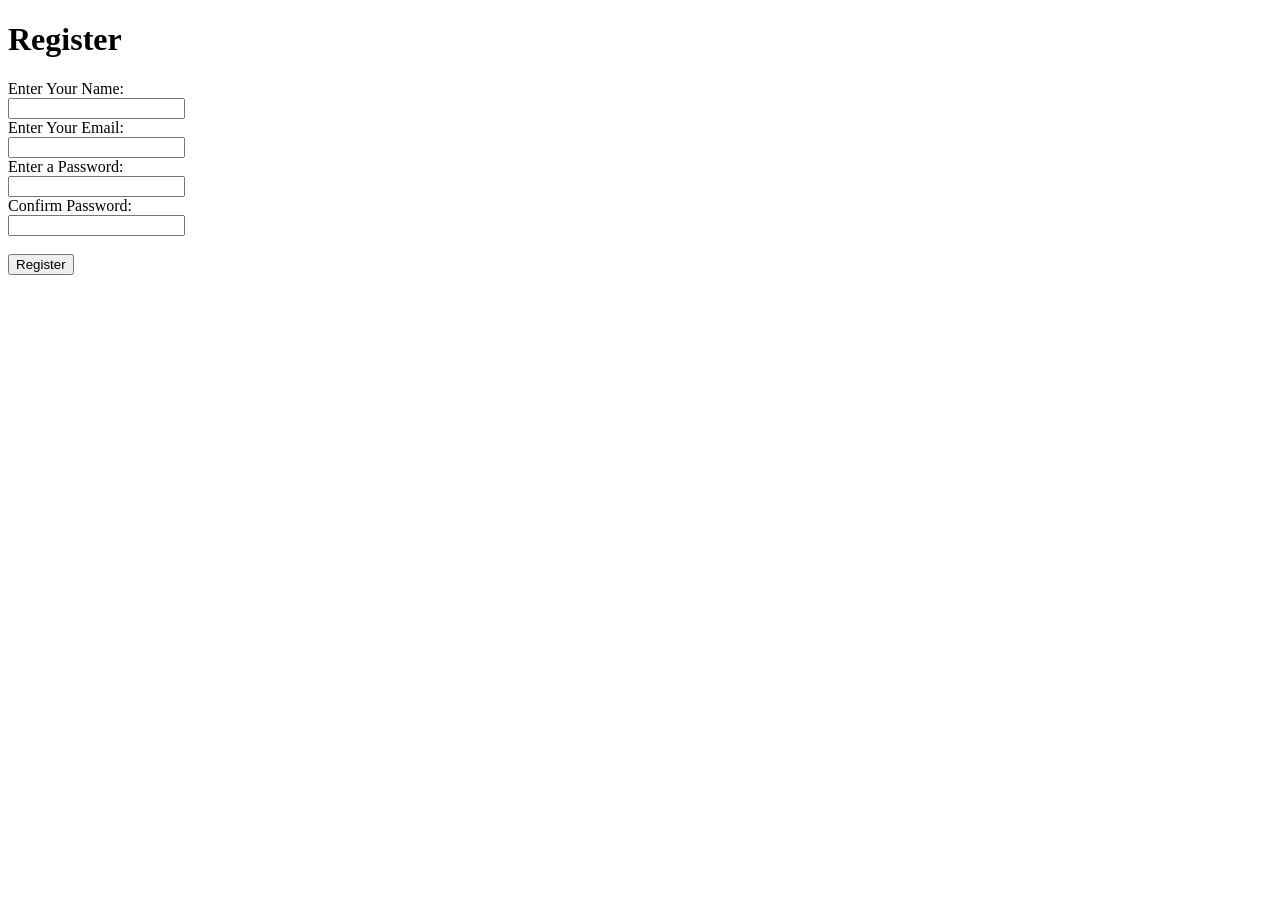
==== index.html @ 2abb20a3 "login project basic structure done" ====
<!DOCTYPE html>
<html lang="en">
<head>
  <meta charset="UTF-8">
  <meta name="viewport" content="width=device-width, initial-scale=1.0">
  <title>Register</title>
</head>
<body>
  <h1>Register</h1>
  <form id="registrationForm" onsubmit="register(event)">
    <label for="name">Enter Your Name:</label><br>
    <input type="text" id="name" required><br>
    <label for="email">Enter Your Email:</label><br>
    <input type="email" id="email" required><br>
    <label for="password">Enter a Password:</label><br>
    <input type="password" id="password" required><br>
    <label for="confirmPassword">Confirm Password:</label><br>
    <input type="password" id="confirmPassword" required><br><br>
    <button type="submit">Register</button>
  </form>
  <script>
    function register(event){
      event.preventDefault();
      name = document.getElementById("name").value;
      email = document.getElementById("email").value;
      password = document.getElementById("password").value;
      confirmPassword = document.getElementById("confirmPassword").value;
      if (password == confirmPassword){
        localStorage.setItem("userName", name);
        localStorage.setItem("userEmail", email);
        localStorage.setItem("userPassword", password);
        window.location.href = "login.html";
      }
      else{
        window.alert("Confirm Password & Password Don't Match");
      }     
    }
  </script>
</body>
</html>
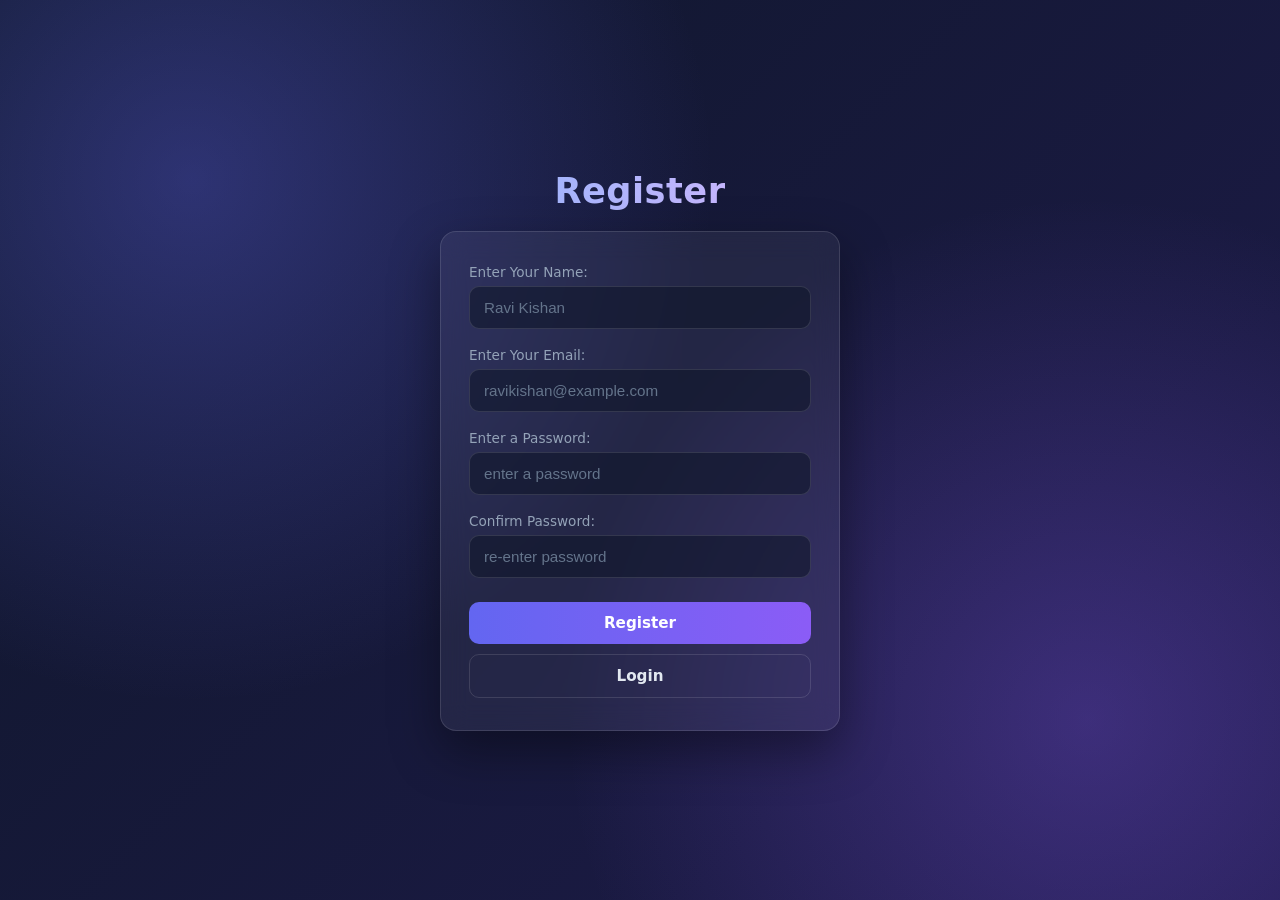
==== commit e61c5973: "added styling" ====
--- a/index.html
+++ b/index.html
@@ -4,19 +4,31 @@
   <meta charset="UTF-8">
   <meta name="viewport" content="width=device-width, initial-scale=1.0">
   <title>Register</title>
+  <link rel="stylesheet" href="style.css">
 </head>
-<body>
-  <h1>Register</h1>
+<body class="auth-page">
+  <h1 class="main-label">Register</h1>
   <form id="registrationForm" onsubmit="register(event)">
-    <label for="name">Enter Your Name:</label><br>
-    <input type="text" id="name" required><br>
-    <label for="email">Enter Your Email:</label><br>
-    <input type="email" id="email" required><br>
-    <label for="password">Enter a Password:</label><br>
-    <input type="password" id="password" required><br>
-    <label for="confirmPassword">Confirm Password:</label><br>
-    <input type="password" id="confirmPassword" required><br><br>
-    <button type="submit">Register</button>
+    <div class="field">
+      <label for="name">Enter Your Name:</label>
+      <input type="text" id="name" placeholder="Ravi Kishan" required>
+    </div>
+    <div class="field">
+      <label for="email">Enter Your Email:</label>
+      <input type="email" id="email" placeholder="ravikishan@example.com" required>
+    </div>
+    <div class="field">
+      <label for="password">Enter a Password:</label>
+      <input type="password" id="password" placeholder="enter a password" required>
+    </div>
+    <div class="field">
+      <label for="confirmPassword">Confirm Password:</label>
+      <input type="password" id="confirmPassword" placeholder="re-enter password" required>
+    </div>
+    <div class="btn-group">
+      <button type="submit">Register</button>
+      <button class="btn-secondary" onclick="loginBtn()">Login</button>
+    </div>
   </form>
   <script>
     function register(event){
@@ -35,6 +47,9 @@
         window.alert("Confirm Password & Password Don't Match");
       }     
     }
+    function loginBtn(){
+      window.location.href = "login.html";
+    }
   </script>
 </body>
 </html>
--- a/style.css
+++ b/style.css
@@ -0,0 +1,243 @@
+:root {
+  --bg-1: #0f172a;
+  --bg-2: #1e1b4b;
+  --accent: #6366f1;
+  --accent-2: #8b5cf6;
+  --text: #e2e8f0;
+  --muted: #94a3b8;
+  --glass: rgba(255, 255, 255, 0.06);
+  --border: rgba(255, 255, 255, 0.12);
+  --radius: 16px;
+}
+
+* {
+  margin: 0;
+  padding: 0;
+  box-sizing: border-box;
+}
+
+body {
+  min-height: 100vh;
+  font-family: "Segoe UI", system-ui, -apple-system, Roboto, sans-serif;
+  color: var(--text);
+  background:
+    radial-gradient(circle at 15% 20%, rgba(99, 102, 241, 0.35), transparent 40%),
+    radial-gradient(circle at 85% 80%, rgba(139, 92, 246, 0.3), transparent 40%),
+    linear-gradient(135deg, var(--bg-1), var(--bg-2));
+  background-attachment: fixed;
+}
+
+/* ---------- Auth pages (register + login) ---------- */
+.auth-page {
+  display: flex;
+  flex-direction: column;
+  align-items: center;
+  justify-content: center;
+  padding: 24px;
+}
+
+.main-label {
+  font-size: 2.2rem;
+  font-weight: 700;
+  margin-bottom: 20px;
+  letter-spacing: 0.5px;
+  background: linear-gradient(90deg, #a5b4fc, #c4b5fd);
+  -webkit-background-clip: text;
+  background-clip: text;
+  color: transparent;
+}
+
+#registrationForm,
+#loginForm {
+  width: 100%;
+  max-width: 400px;
+  display: flex;
+  flex-direction: column;
+  gap: 18px;
+  padding: 32px 28px;
+  background: var(--glass);
+  border: 1px solid var(--border);
+  border-radius: var(--radius);
+  backdrop-filter: blur(14px);
+  -webkit-backdrop-filter: blur(14px);
+  box-shadow: 0 20px 50px rgba(0, 0, 0, 0.4);
+}
+
+.field {
+  display: flex;
+  flex-direction: column;
+  gap: 6px;
+}
+
+label {
+  font-size: 0.85rem;
+  font-weight: 500;
+  color: var(--muted);
+}
+
+input {
+  width: 100%;
+  padding: 12px 14px;
+  font-size: 0.95rem;
+  color: var(--text);
+  background: rgba(15, 23, 42, 0.6);
+  border: 1px solid var(--border);
+  border-radius: 10px;
+  outline: none;
+  transition: border-color 0.2s, box-shadow 0.2s;
+}
+
+input::placeholder {
+  color: #64748b;
+}
+
+input:focus {
+  border-color: var(--accent);
+  box-shadow: 0 0 0 3px rgba(99, 102, 241, 0.25);
+}
+
+.btn-group {
+  display: flex;
+  flex-direction: column;
+  gap: 10px;
+  margin-top: 6px;
+}
+
+button {
+  width: 100%;
+  padding: 12px 16px;
+  font-size: 0.95rem;
+  font-weight: 600;
+  font-family: inherit;
+  color: #fff;
+  background: linear-gradient(90deg, var(--accent), var(--accent-2));
+  border: none;
+  border-radius: 10px;
+  cursor: pointer;
+  transition: transform 0.15s, box-shadow 0.2s, background 0.2s;
+}
+
+button:hover {
+  transform: translateY(-2px);
+  box-shadow: 0 8px 20px rgba(99, 102, 241, 0.4);
+}
+
+button:active {
+  transform: translateY(0);
+}
+
+.btn-secondary {
+  background: transparent;
+  border: 1px solid var(--border);
+  color: var(--text);
+}
+
+.btn-secondary:hover {
+  background: var(--glass);
+  box-shadow: none;
+}
+
+/* ---------- Home page ---------- */
+nav {
+  position: sticky;
+  top: 0;
+  z-index: 10;
+  padding: 16px 32px;
+  background: rgba(15, 23, 42, 0.7);
+  border-bottom: 1px solid var(--border);
+  backdrop-filter: blur(12px);
+  -webkit-backdrop-filter: blur(12px);
+}
+
+nav ul {
+  display: flex;
+  justify-content: center;
+  gap: 8px;
+  list-style: none;
+}
+
+nav li {
+  padding: 8px 18px;
+  font-size: 0.95rem;
+  font-weight: 500;
+  color: var(--muted);
+  border-radius: 999px;
+  cursor: pointer;
+  transition: background 0.2s, color 0.2s;
+}
+
+nav li:hover {
+  background: var(--glass);
+  color: #fff;
+}
+
+nav li:first-child {
+  color: #fff;
+  background: linear-gradient(90deg, var(--accent), var(--accent-2));
+}
+
+.hero-section {
+  max-width: 1100px;
+  margin: 0 auto;
+  padding: 60px 24px 80px;
+  display: grid;
+  grid-template-columns: repeat(auto-fit, minmax(240px, 1fr));
+  gap: 24px;
+}
+
+#nameBar {
+  grid-column: 1 / -1;
+  text-align: center;
+  font-size: clamp(1.8rem, 5vw, 3rem);
+  font-weight: 800;
+  margin-bottom: 20px;
+  background: linear-gradient(90deg, #a5b4fc, #f0abfc);
+  -webkit-background-clip: text;
+  background-clip: text;
+  color: transparent;
+}
+
+.card {
+  min-height: 220px;
+  background: var(--glass);
+  border: 1px solid var(--border);
+  border-radius: var(--radius);
+  backdrop-filter: blur(10px);
+  -webkit-backdrop-filter: blur(10px);
+  box-shadow: 0 10px 30px rgba(0, 0, 0, 0.3);
+  position: relative;
+  overflow: hidden;
+  transition: transform 0.25s, box-shadow 0.25s, border-color 0.25s;
+}
+
+.card::before {
+  content: "";
+  position: absolute;
+  inset: 0;
+  background: linear-gradient(135deg, rgba(99, 102, 241, 0.25), transparent 60%);
+}
+
+.card:hover {
+  transform: translateY(-6px);
+  border-color: rgba(165, 180, 252, 0.5);
+  box-shadow: 0 18px 40px rgba(99, 102, 241, 0.3);
+}
+
+#logoutBtn {
+  grid-column: 1 / -1;
+  justify-self: center;
+  width: auto;
+  min-width: 160px;
+  margin-top: 20px;
+  background: linear-gradient(90deg, #ef4444, #f43f5e);
+}
+
+#logoutBtn:hover {
+  box-shadow: 0 8px 20px rgba(244, 63, 94, 0.4);
+}
+
+@media (max-width: 480px) {
+  nav { padding: 12px; }
+  nav li { padding: 6px 12px; font-size: 0.85rem; }
+  #registrationForm, #loginForm { padding: 24px 18px; }
+}
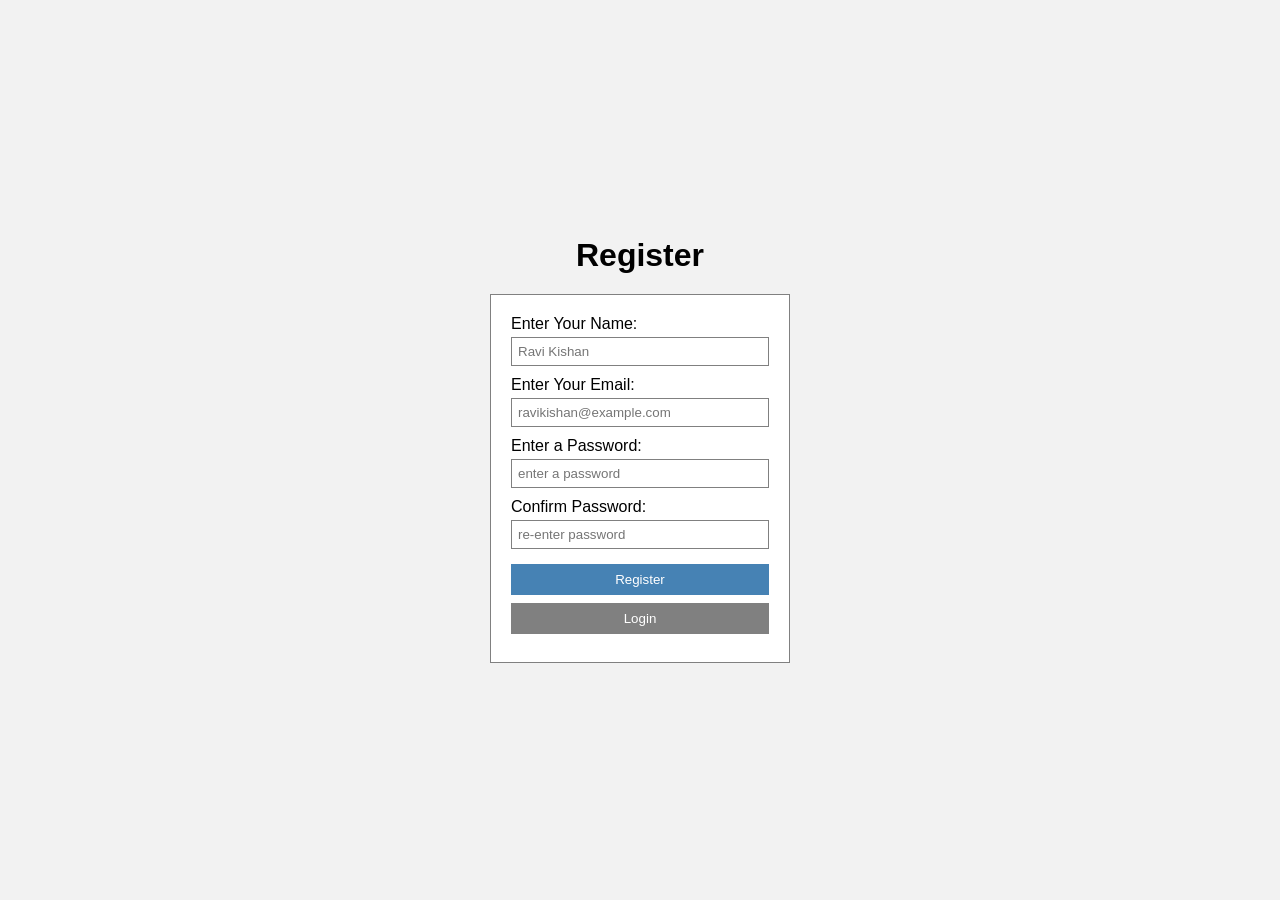
==== commit e490abec: "added styling" ====
--- a/index.html
+++ b/index.html
@@ -6,7 +6,7 @@
   <title>Register</title>
   <link rel="stylesheet" href="style.css">
 </head>
-<body class="auth-page">
+<body class="authentication-page">
   <h1 class="main-label">Register</h1>
   <form id="registrationForm" onsubmit="register(event)">
     <div class="field">
@@ -27,7 +27,7 @@
     </div>
     <div class="btn-group">
       <button type="submit">Register</button>
-      <button class="btn-secondary" onclick="loginBtn()">Login</button>
+      <button class="btn-secondary" type="button" onclick="loginBtn()">Login</button>
     </div>
   </form>
   <script>
--- a/style.css
+++ b/style.css
@@ -1,15 +1,3 @@
-:root {
-  --bg-1: #0f172a;
-  --bg-2: #1e1b4b;
-  --accent: #6366f1;
-  --accent-2: #8b5cf6;
-  --text: #e2e8f0;
-  --muted: #94a3b8;
-  --glass: rgba(255, 255, 255, 0.06);
-  --border: rgba(255, 255, 255, 0.12);
-  --radius: 16px;
-}
-
 * {
   margin: 0;
   padding: 0;
@@ -17,227 +5,109 @@
 }
 
 body {
-  min-height: 100vh;
-  font-family: "Segoe UI", system-ui, -apple-system, Roboto, sans-serif;
-  color: var(--text);
-  background:
-    radial-gradient(circle at 15% 20%, rgba(99, 102, 241, 0.35), transparent 40%),
-    radial-gradient(circle at 85% 80%, rgba(139, 92, 246, 0.3), transparent 40%),
-    linear-gradient(135deg, var(--bg-1), var(--bg-2));
-  background-attachment: fixed;
+  font-family: Arial, sans-serif;
+  background-color: #f2f2f2;
 }
 
-/* ---------- Auth pages (register + login) ---------- */
-.auth-page {
+/* Register and Login pages */
+.authentication-page {
+  min-height: 100vh;
   display: flex;
   flex-direction: column;
+  justify-content: center;
   align-items: center;
-  justify-content: center;
-  padding: 24px;
 }
 
 .main-label {
-  font-size: 2.2rem;
-  font-weight: 700;
   margin-bottom: 20px;
-  letter-spacing: 0.5px;
-  background: linear-gradient(90deg, #a5b4fc, #c4b5fd);
-  -webkit-background-clip: text;
-  background-clip: text;
-  color: transparent;
 }
 
 #registrationForm,
 #loginForm {
-  width: 100%;
-  max-width: 400px;
-  display: flex;
-  flex-direction: column;
-  gap: 18px;
-  padding: 32px 28px;
-  background: var(--glass);
-  border: 1px solid var(--border);
-  border-radius: var(--radius);
-  backdrop-filter: blur(14px);
-  -webkit-backdrop-filter: blur(14px);
-  box-shadow: 0 20px 50px rgba(0, 0, 0, 0.4);
+  width: 300px;
+  padding: 20px;
+  background-color: white;
+  border: 1px solid gray;
 }
 
 .field {
-  display: flex;
-  flex-direction: column;
-  gap: 6px;
+  margin-bottom: 10px;
 }
 
 label {
-  font-size: 0.85rem;
-  font-weight: 500;
-  color: var(--muted);
+  display: block;
+  margin-bottom: 4px;
 }
 
 input {
   width: 100%;
-  padding: 12px 14px;
-  font-size: 0.95rem;
-  color: var(--text);
-  background: rgba(15, 23, 42, 0.6);
-  border: 1px solid var(--border);
-  border-radius: 10px;
-  outline: none;
-  transition: border-color 0.2s, box-shadow 0.2s;
-}
-
-input::placeholder {
-  color: #64748b;
-}
-
-input:focus {
-  border-color: var(--accent);
-  box-shadow: 0 0 0 3px rgba(99, 102, 241, 0.25);
+  padding: 6px;
+  border: 1px solid gray;
 }
 
 .btn-group {
-  display: flex;
-  flex-direction: column;
-  gap: 10px;
-  margin-top: 6px;
+  margin-top: 15px;
 }
 
 button {
   width: 100%;
-  padding: 12px 16px;
-  font-size: 0.95rem;
-  font-weight: 600;
-  font-family: inherit;
-  color: #fff;
-  background: linear-gradient(90deg, var(--accent), var(--accent-2));
+  padding: 8px;
+  margin-bottom: 8px;
+  background-color: steelblue;
+  color: white;
   border: none;
-  border-radius: 10px;
   cursor: pointer;
-  transition: transform 0.15s, box-shadow 0.2s, background 0.2s;
 }
 
 button:hover {
-  transform: translateY(-2px);
-  box-shadow: 0 8px 20px rgba(99, 102, 241, 0.4);
-}
-
-button:active {
-  transform: translateY(0);
+  background-color: darkslateblue;
 }
 
 .btn-secondary {
-  background: transparent;
-  border: 1px solid var(--border);
-  color: var(--text);
+  background-color: gray;
 }
 
-.btn-secondary:hover {
-  background: var(--glass);
-  box-shadow: none;
-}
-
-/* ---------- Home page ---------- */
+/* Home page */
 nav {
-  position: sticky;
-  top: 0;
-  z-index: 10;
-  padding: 16px 32px;
-  background: rgba(15, 23, 42, 0.7);
-  border-bottom: 1px solid var(--border);
-  backdrop-filter: blur(12px);
-  -webkit-backdrop-filter: blur(12px);
+  background-color: #333333;
+  padding: 10px;
 }
 
 nav ul {
+  list-style: none;
   display: flex;
   justify-content: center;
-  gap: 8px;
-  list-style: none;
 }
 
 nav li {
-  padding: 8px 18px;
-  font-size: 0.95rem;
-  font-weight: 500;
-  color: var(--muted);
-  border-radius: 999px;
-  cursor: pointer;
-  transition: background 0.2s, color 0.2s;
-}
-
-nav li:hover {
-  background: var(--glass);
-  color: #fff;
-}
-
-nav li:first-child {
-  color: #fff;
-  background: linear-gradient(90deg, var(--accent), var(--accent-2));
+  color: white;
+  padding: 10px 20px;
 }
 
 .hero-section {
-  max-width: 1100px;
-  margin: 0 auto;
-  padding: 60px 24px 80px;
-  display: grid;
-  grid-template-columns: repeat(auto-fit, minmax(240px, 1fr));
-  gap: 24px;
+  display: flex;
+  flex-wrap: wrap;
+  justify-content: center;
+  padding: 30px;
 }
 
 #nameBar {
-  grid-column: 1 / -1;
+  width: 100%;
   text-align: center;
-  font-size: clamp(1.8rem, 5vw, 3rem);
-  font-weight: 800;
   margin-bottom: 20px;
-  background: linear-gradient(90deg, #a5b4fc, #f0abfc);
-  -webkit-background-clip: text;
-  background-clip: text;
-  color: transparent;
 }
 
 .card {
-  min-height: 220px;
-  background: var(--glass);
-  border: 1px solid var(--border);
-  border-radius: var(--radius);
-  backdrop-filter: blur(10px);
-  -webkit-backdrop-filter: blur(10px);
-  box-shadow: 0 10px 30px rgba(0, 0, 0, 0.3);
-  position: relative;
-  overflow: hidden;
-  transition: transform 0.25s, box-shadow 0.25s, border-color 0.25s;
-}
-
-.card::before {
-  content: "";
-  position: absolute;
-  inset: 0;
-  background: linear-gradient(135deg, rgba(99, 102, 241, 0.25), transparent 60%);
-}
-
-.card:hover {
-  transform: translateY(-6px);
-  border-color: rgba(165, 180, 252, 0.5);
-  box-shadow: 0 18px 40px rgba(99, 102, 241, 0.3);
+  width: 200px;
+  height: 150px;
+  margin: 10px;
+  background-color: white;
+  border: 1px solid gray;
 }
 
 #logoutBtn {
-  grid-column: 1 / -1;
-  justify-self: center;
-  width: auto;
-  min-width: 160px;
-  margin-top: 20px;
-  background: linear-gradient(90deg, #ef4444, #f43f5e);
-}
-
-#logoutBtn:hover {
-  box-shadow: 0 8px 20px rgba(244, 63, 94, 0.4);
-}
-
-@media (max-width: 480px) {
-  nav { padding: 12px; }
-  nav li { padding: 6px 12px; font-size: 0.85rem; }
-  #registrationForm, #loginForm { padding: 24px 18px; }
+  flex: 0 0 100%;
+  max-width: 120px;
+  margin: 20px auto 0;
+  background-color: crimson;
 }
